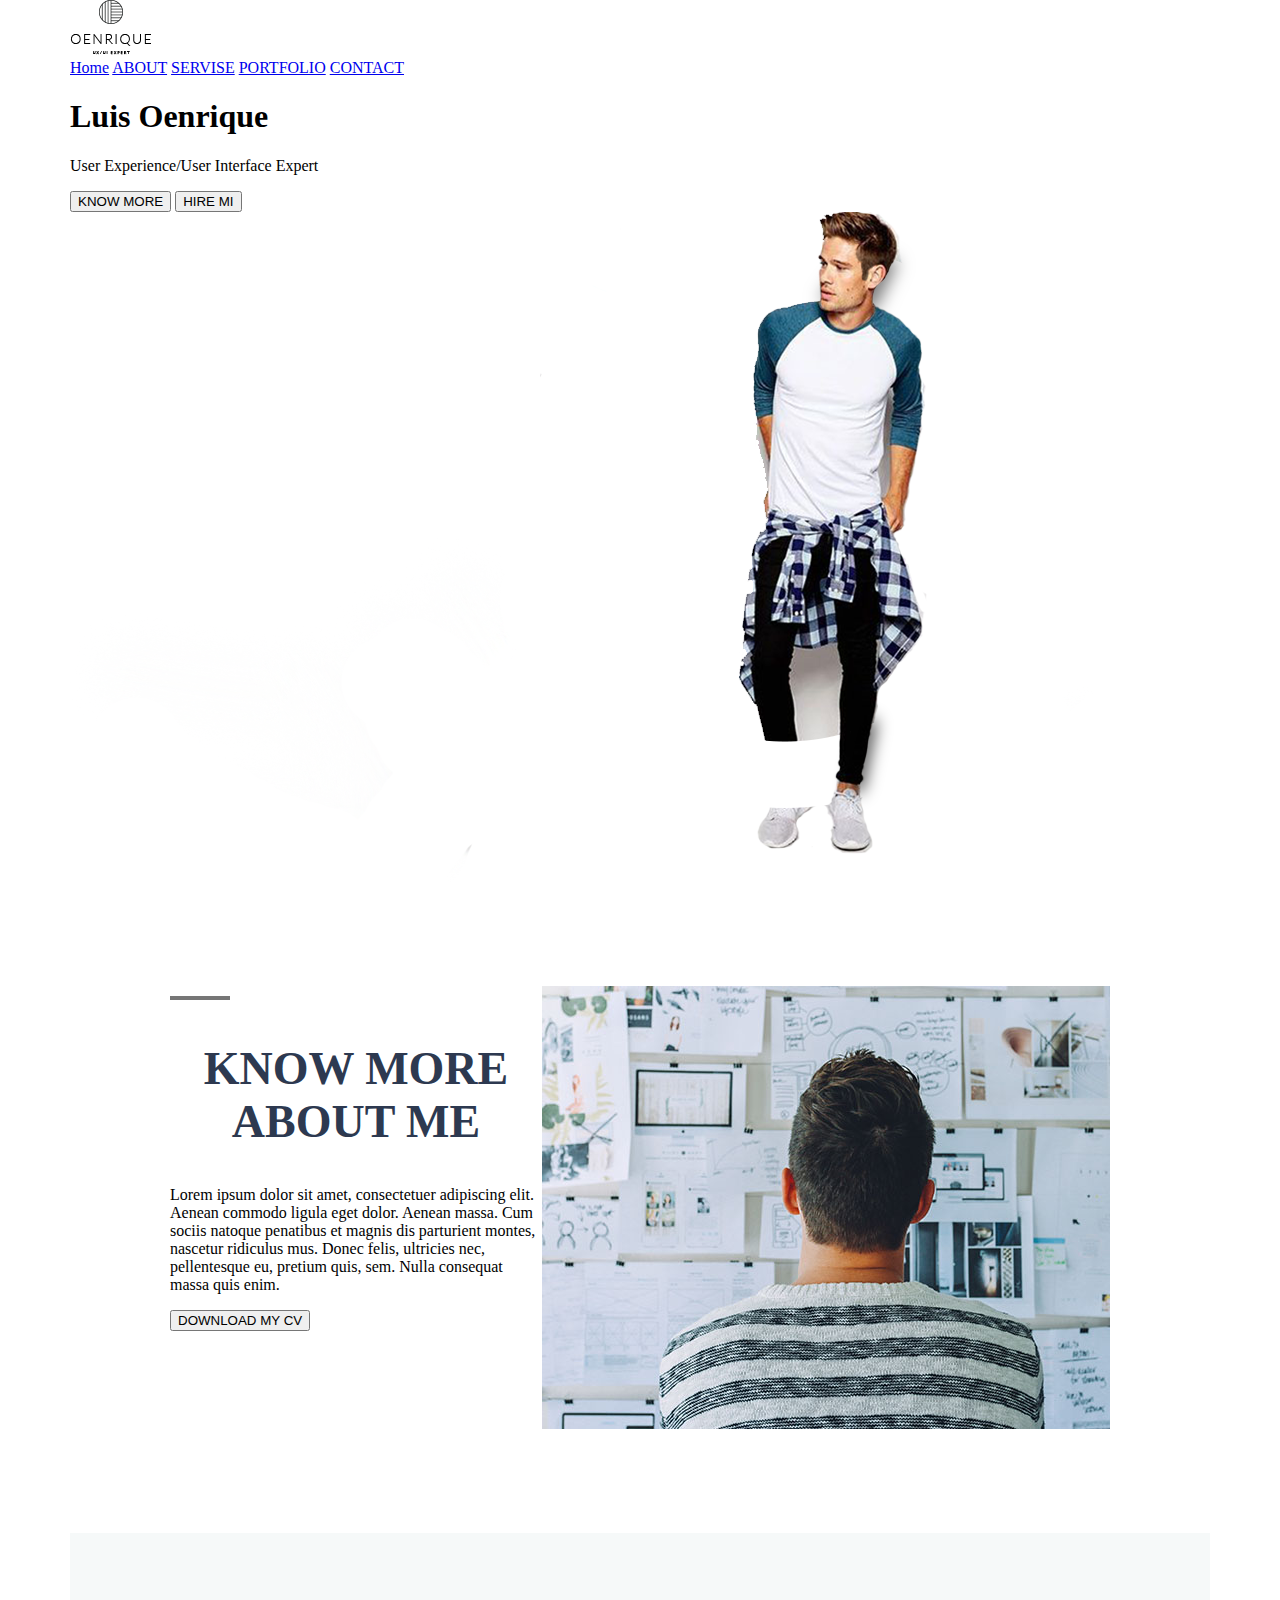
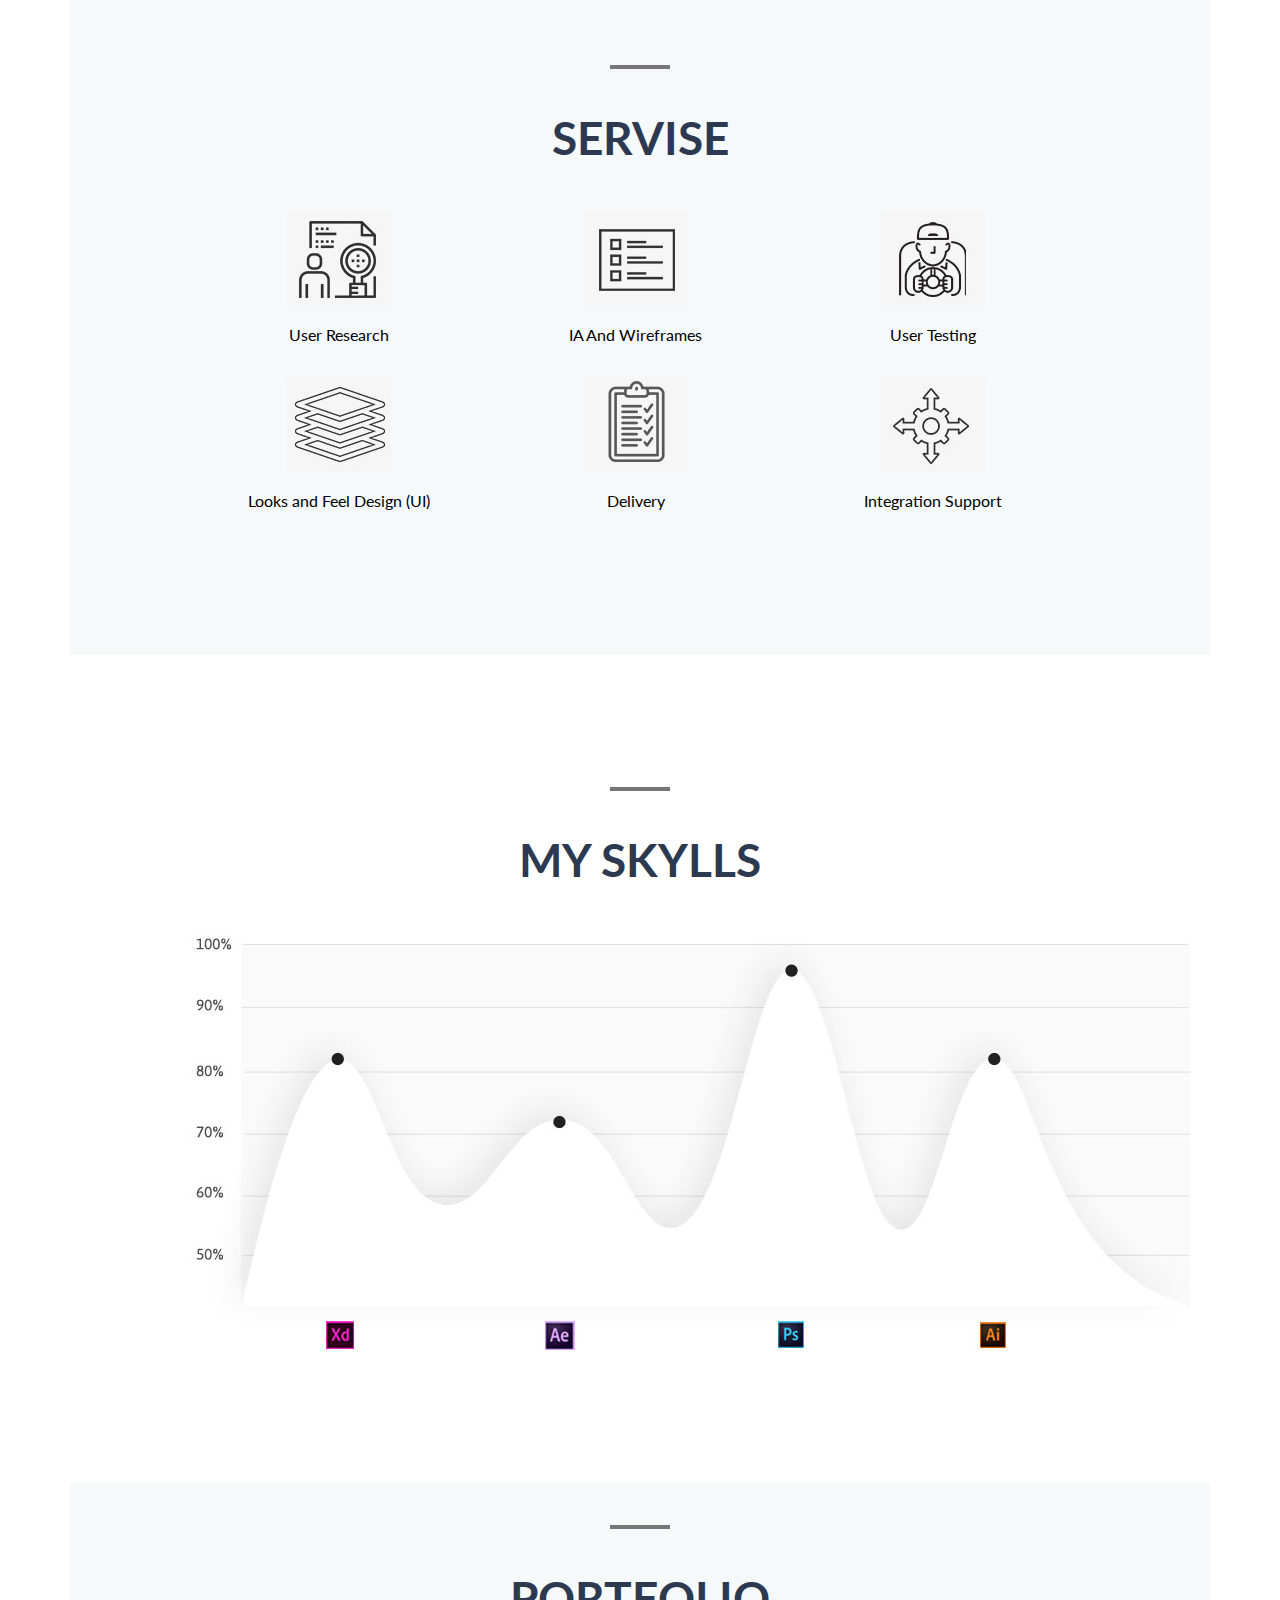
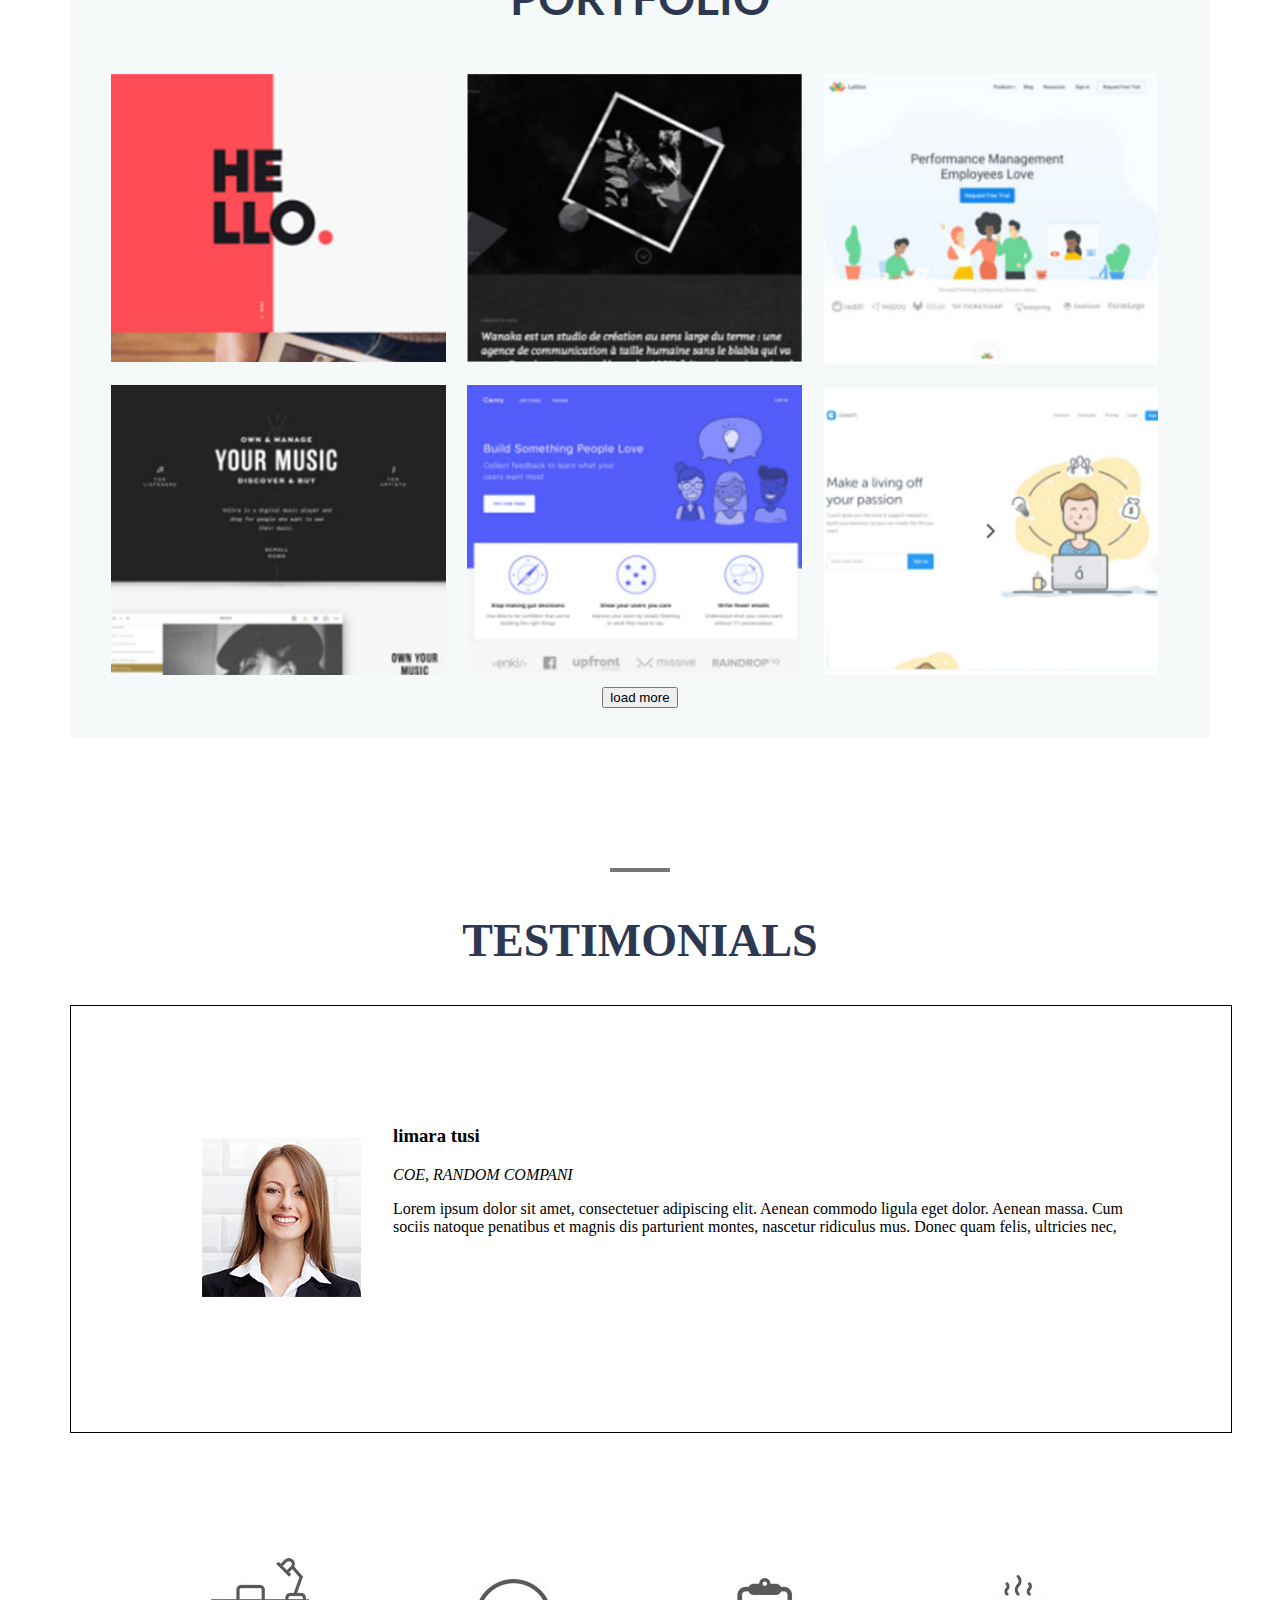
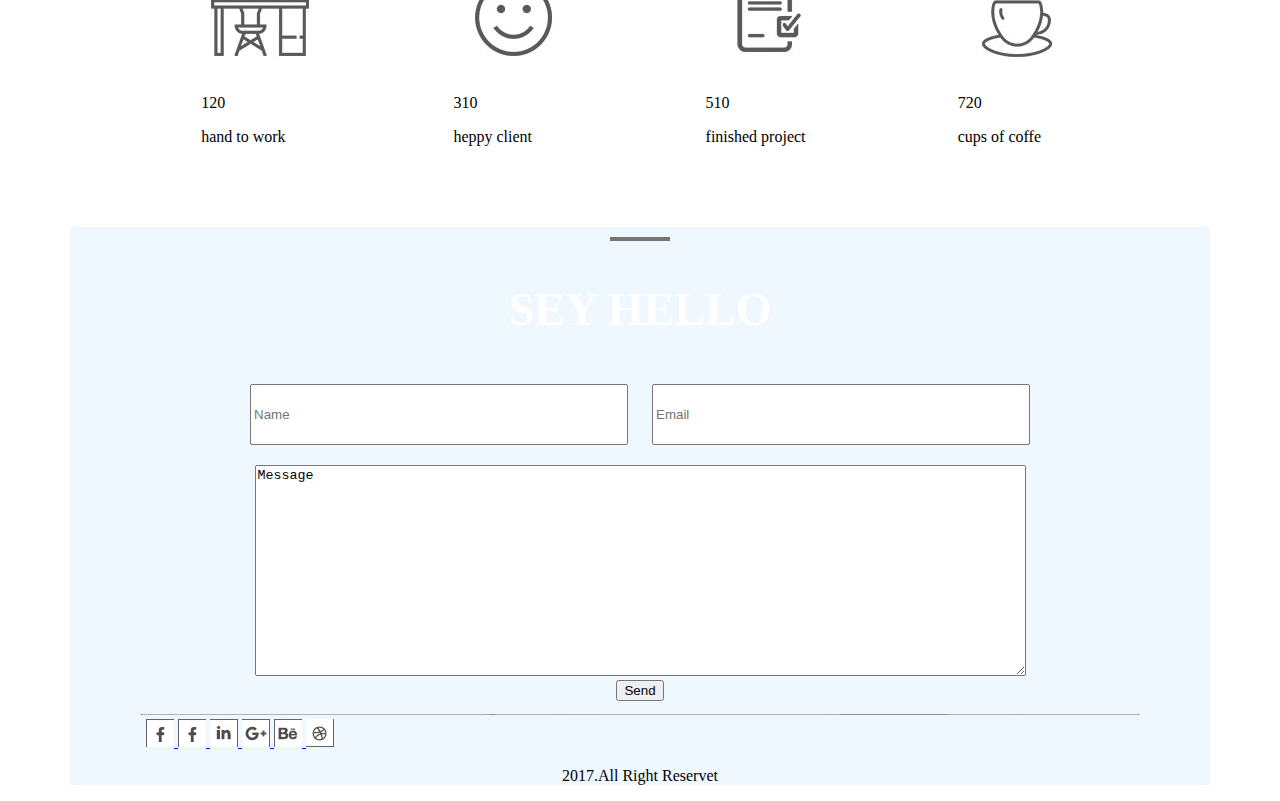
==== index_hw6.html @ a45f9807 "HW complect 73%, header not finished" ====
<!DOCTYPE html>
<html lang="en">    
    <head>
        <meta charset="utf-8">
        <title>Lesson6 HW</title>
        <!--<link rel="stylesheet" href="reset.css">-->
        <link href="https://fonts.googleapis.com/css?family=Lato|Open+Sans" rel="stylesheet">
        <link href="https://fonts.googleapis.com/css?family=Asap" rel="stylesheet">
        <link rel="stylesheet" href="style_hw6.css">
    </head>
    
    <body>
<!--Header-->  
         <section class="header">
                <div class="logo-img">
                    <img src="Image6/logo.jpg" alt="figura logo">
                </div>
                    <nav>
                        <a href="#">Home</a>
                        <a href="#">ABOUT</a>
                        <a href="#">SERVISE</a>
                        <a href="#">PORTFOLIO</a>
                        <a href="#">CONTACT</a>
                    </nav>
                    <h1>Luis Oenrique</h1>
                    <p>User Experience/User Interface Expert</p>
                    <button>KNOW MORE</button>
                    <button>HIRE MI</button>
                <img src="Image6/men.jpg" alt="figura men">
            </section>
<!--END Header-->   
<!--KNOW MORE--> 
         <section class="know-more">
             <div>
                <img src="Image6/line%20servise.jpg" alt="figure line">
                <h2>know more about me</h2>
                <p>Lorem ipsum dolor sit amet, consectetuer adipiscing elit. Aenean commodo ligula eget dolor. Aenean
                 massa. Cum sociis natoque penatibus et magnis dis parturient montes, nascetur ridiculus mus. Donec
                 felis, ultricies nec, pellentesque eu, pretium quis, sem. Nulla consequat massa quis enim.</p>
                <button>DOWNLOAD MY CV</button>
             </div>
             <div>
                <img src="Image6/men2.jpg" alt="figura men 2">
             </div>
         </section>
<!--SERVISE--> 
         <section class="service">
             <img src="Image6/line%20servise.jpg" alt="figure line">
             <h2>servise</h2>
             <div class="service-icon">
                 <div class="service-icon-block">
                     <img src="Image6/user%20research.jpg" alt="icon search">
                        <p class="services-text">User Research</p>
                 </div>
                 <div class="service-icon-block">
                     <img src="Image6/icon%20IA.jpg" alt="icon ia">
                        <p class="services-text">IA And Wireframes</p>
                 </div>
                 <div class="service-icon-block">
                     <img src="Image6/icon%20testing.jpg" alt="user testing">
                        <p class="services-text">User Testing</p>
                 </div>
                 <div class="service-icon-block">
                     <img src="Image6/icon%20looks.jpg" alt="icon look">
                        <p class="services-text">Looks and Feel Design (UI)</p>
                 </div>
                 <div class="service-icon-block">
                    <img src="Image6/icon%20delivery.jpg" alt="icon delivery">
                        <p class="services-text">Delivery</p>
                 </div>
                 <div class="service-icon-block">
                    <img src="Image6/icon%20integration.jpg" alt="icon integration">
                        <p class="services-text">Integration Support</p>
                 </div>
             </div>
         </section>
<!--My Skills-->
         <section class="my-skills">
             <img src="Image6/line%20servise.jpg" alt="figure line">
             <h2>my skylls</h2>
             <img src="Image6/grafik.jpg" alt="figure experience chart">
         </section>
<!--PORTFOLIO-->
         <section class="portfolio">
             <img src="Image6/line%20servise.jpg" alt="figure line">
             <h2>portfolio</h2>
             <div class="container">
                <div class="portfolio-image">
                    <img src="Image6/Hello1.jpg" alt="site work1">
                </div>
                <div class="portfolio-image">
                    <img src="Image6/portfolio2.jpg" alt="site work2">
                </div>
                <div class="portfolio-image">
                    <img src="Image6/portfolio3.jpg" alt="site work3">
                </div>
                <div class="portfolio-image">
                    <img src="Image6/portfolio4.jpg" alt="site work4">
                </div>
                <div class="portfolio-image">
                    <img src="Image6/portfolio5.jpg" alt="site work5">
                </div>
                <div class="portfolio-image">
                    <img src="Image6/portfolio6.jpg" alt="site work6">
                </div>
             </div>
             <button>load more</button>
         </section>
 <!--TESTOMONIALS-->
         <section class="testimonials">
             <img src="Image6/line%20servise.jpg" alt="figure line">
             <h2>testimonials</h2>
             <div class="limara-border">
                 <div class="limara-border-foto">
                    <img src="Image6/LimaraTusi.jpg" alt="foto Limara Tusi">
                 </div>
                 <div class="limara-border-text">
                     <h3>limara tusi</h3>
                        <em> COE, RANDOM COMPANI</em>
                        <p>Lorem ipsum dolor sit amet, consectetuer adipiscing elit. Aenean commodo ligula
                            eget dolor. Aenean massa. Cum sociis natoque penatibus et magnis dis parturient
                            montes, nascetur ridiculus mus. Donec quam felis, ultricies nec,</p>
                 </div>
                 <!--<img src="Image6/icon caorsal.jpg">-->
             </div>
         </section>
<!--ICON STATISTIC-->
         <section class="icon-statistic">
             <div>
             <img src="Image6/icon%20studi.jpg" alt="figure icon">
                 <p>120</p>
                 <p>hand to work</p>
             </div>
             <div>
             <img src="Image6/icon%20smile.jpg" alt="figure icon">
                 <P>310</P>
                 <p>heppy client</p>
             </div>
             <div>
             <img src="Image6/icon%20finished.jpg" alt="figure icon">
                 <p>510</p>
                 <p>finished project</p>
             </div>
             <div>
             <img src="Image6/icon%20coffe.jpg" alt="figure icon">
                 <p>720</p>
                 <p>cups of coffe</p>
             </div>
         </section>
<!--FOOTER-->
         <footer>
            <img src="Image6/line%20servise.jpg" alt="figure line">
             <h2>sey hello</h2>
             <form>
                     <label class="footer-form">
                        <input type="text" name="name" id="name" placeholder="Name ">
                        <input type="email" name="email" id="email"  placeholder="Email">
                     </label>
                     <label class="footer-form">
                        <textarea name="commit" cols="50" rows="10" placeholder="Message" class="message">Message</textarea>  
                     </label>
                     <label class="footer-form">
                        <input type="submit" id="submit" value="Send" class="button_form">                    
                     </label>
             </form>
            <img src="Image6/lineFooter.jpg" alt="figure line"> 
             <div class="social-button">
                    <a href="https://www.facebook.com">
                        <img src="Image6/icon%20facebok.jpg" alt="button facebok">
                    </a>               
                    <a href="https://twitter.com/">
                        <img src="Image6/icon%20facebok.jpg" alt="button twiter">
                    </a>                
                    <a href="#">
                        <img src="Image6/icon%20linkendlin.jpg" alt="button linkendin">
                    </a>         
                    <a href="https://plus.google.com">
                        <img src="Image6/icon%20g+.jpg" alt="button google+">
                    </a>  
                    <a href="#">            
                        <img src="Image6/behance.jpg" alt="button behance">
                    </a>
                    <a href="#">            
                        <img src="Image6/icon%20drible.jpg" alt="button drible">
                    </a>                 
             </div>
             <p>2017.All Right Reservet</p>
         </footer>              
    </body>
</html>
---- style_hw6.css ----
@charset "UTF-8";
/*SCSS*/
body {
  box-sizing: border-box;
  max-width: 1170px;
  padding: 0 15px;
  margin: 0 auto;
}

.header {
  display: inline-block;
  width: 100%;
  background-image: url(image6/bg_header.jpg);
  background-size: 100% 100%;
  width: 100%;
  background-repeat: no-repeat;
  justify-content: space-between;
}
.header nav {
  color: #000000;
  text-decoration: none;
}
.header nav a.hover {
  color: #000000;
}

.know-more {
  display: inline-flex;
  margin: 100px;
  text-align: left;
  align-items: flex-start;
  /*align не сработало*/
}

.service {
  padding: 120px;
  background: #f6f9f9;
  text-align: center;
  font-family: Lato, sans-serif;
}
.service .service-icon {
  display: flex;
  justify-content: flex-start;
  flex-wrap: wrap;
  width: 100%;
  max-width: 1170px;
  margin: 0 auto;
}
.service .service-icon-block {
  position: relative;
  width: 31%;
  margin: 1%;
}

.my-skills {
  padding: 120px;
  background: #ffffff;
  text-align: center;
  font-family: Lato, sans-serif;
}
.my-skills img {
  align-content: center;
}

.portfolio {
  padding: 30px;
  background: #f6f9f9;
  text-align: center;
  font-family: Lato, sans-serif;
}

h2 {
  color: #2d3950;
  font-size: 46px;
  font-weight: 700;
  text-transform: uppercase;
  text-align: center;
}

.portfolio .container {
  display: flex;
  justify-content: flex-start;
  flex-wrap: wrap;
  width: 100%;
  max-width: 1170px;
  margin: 0 auto;
}

.portfolio .container .portfolio-image {
  position: relative;
  width: 31%;
  margin: 1%;
}

.portfolio .container .portfolio-image img {
  display: block;
  width: 100%;
  height: auto;
}

.testimonials {
  background-color: #fffff;
  text-align: center;
  margin-top: 120px;
}
.testimonials .limara-border {
  display: inline-flex;
  border: 1px solid #000000;
  padding: 100px;
  margin: auto;
  margin-bottom: 120px;
  text-align: left;
  width: 960px;
}
.testimonials .limara-border-foto {
  margin: 30px;
}
.testimonials img {
  display: inline-flex;
  position: center;
}

.icon-statistic {
  display: flex;
  justify-content: space-evenly;
  align-items: normal;
  flex-flow: row wrap;
  margin-bottom: 65px;
}

footer {
  display: block;
  background-image: url(image6/bg_footer.jpg);
  background-color: aliceblue;
  background-position: top center;
  background-repeat: no-repeat;
  width: 100%;
  text-align: center;
}
footer h2 {
  color: #ffffff;
}
footer img {
  max-width: 1000px;
}

a:hover {
  background: #0084b4;
  color: #0084b4;
}

.footer_figure {
  display: inline-block;
}

.footer-form {
  display: block;
}

#name, #email {
  width: 370px;
  height: 55px;
  margin: 10px;
}

.message {
  width: 765px;
  height: 205px;
  margin-top: 10px;
}

.social-button {
  position: relative;
  right: 400px;
}

/*# sourceMappingURL=style_hw6.css.map */
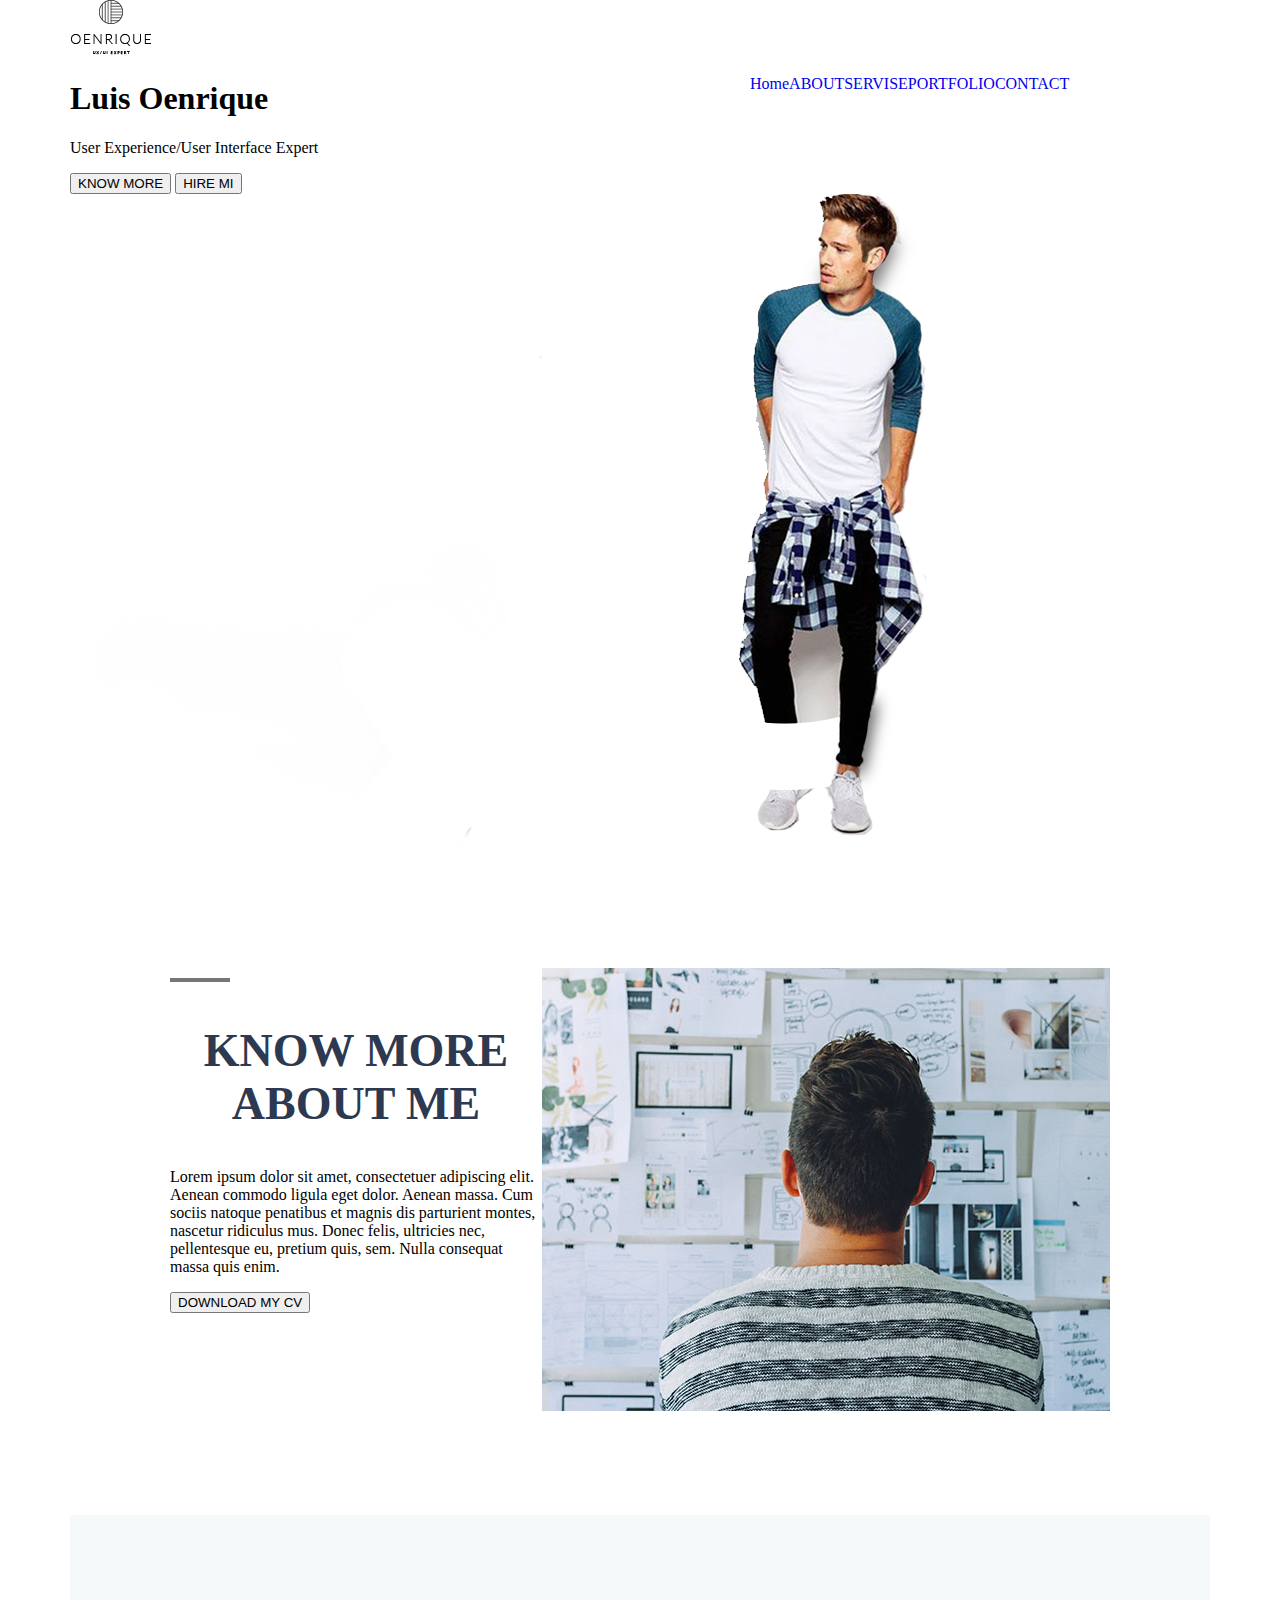
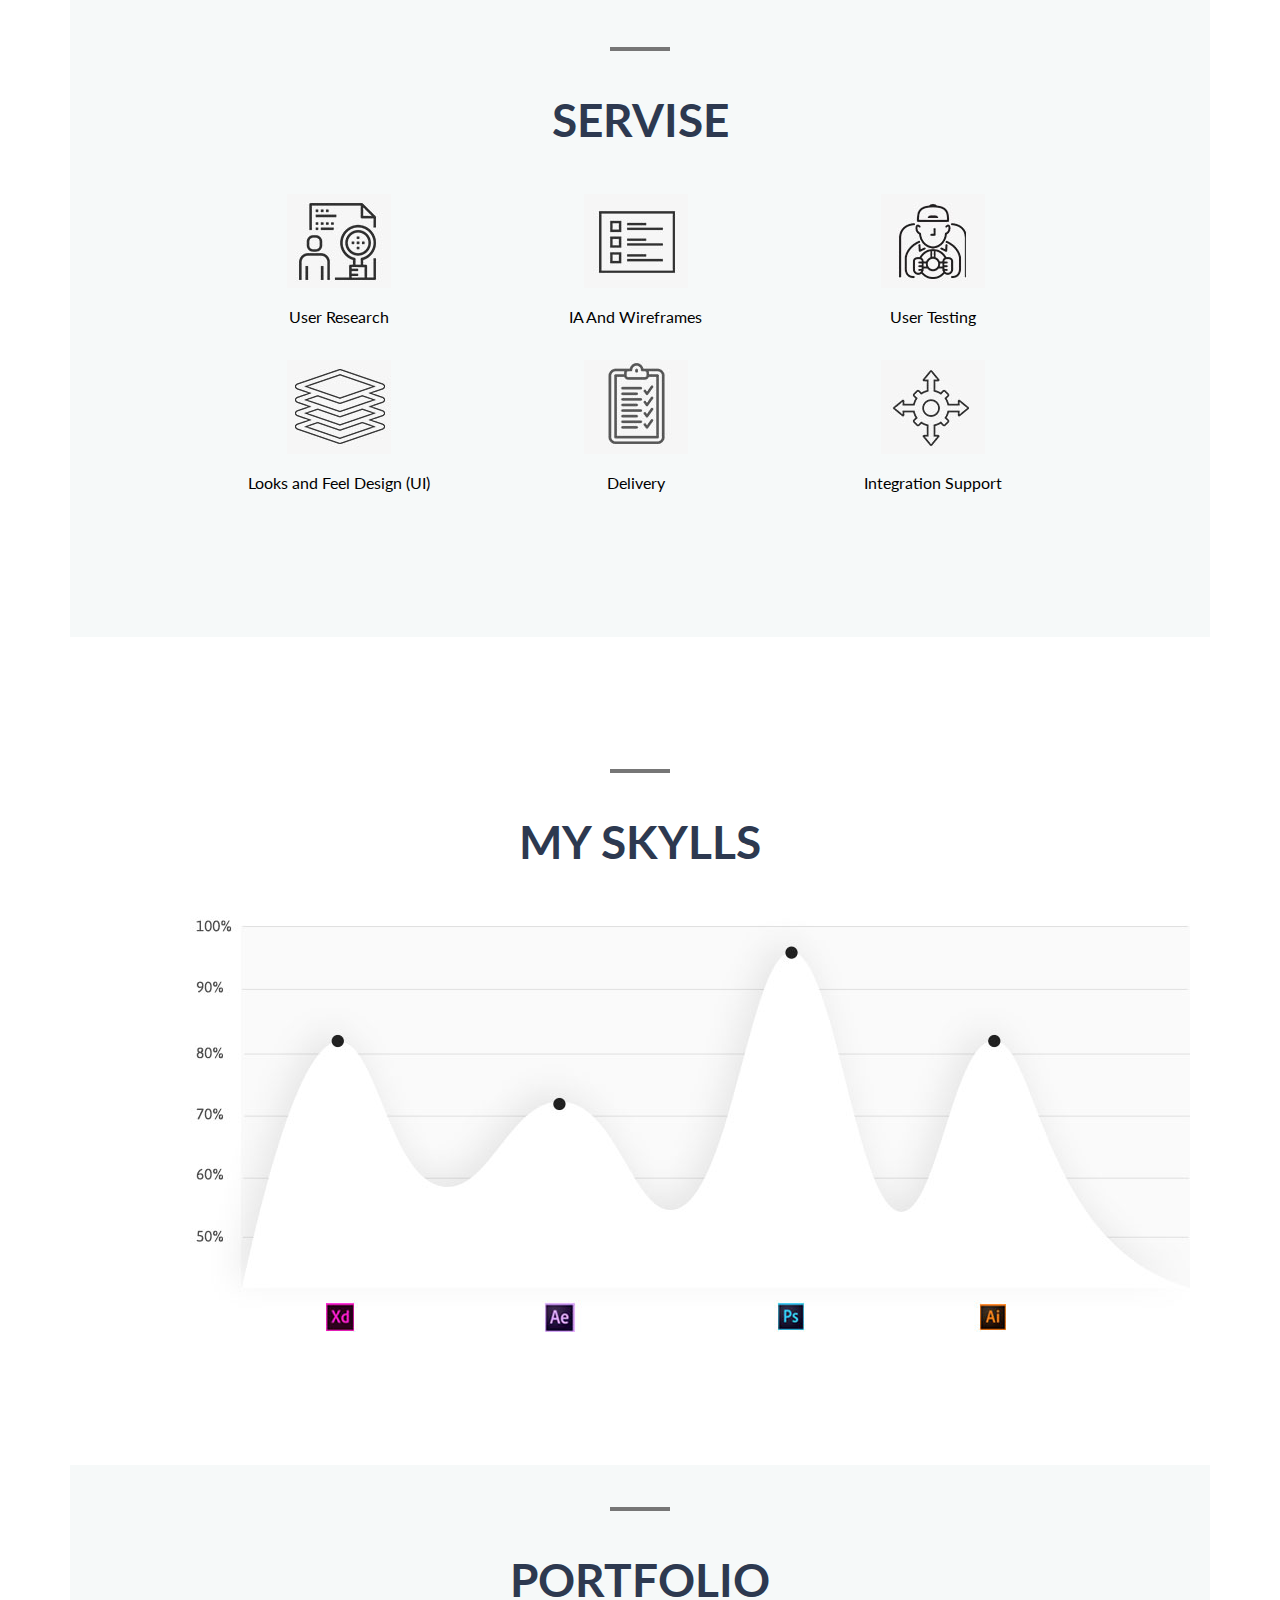
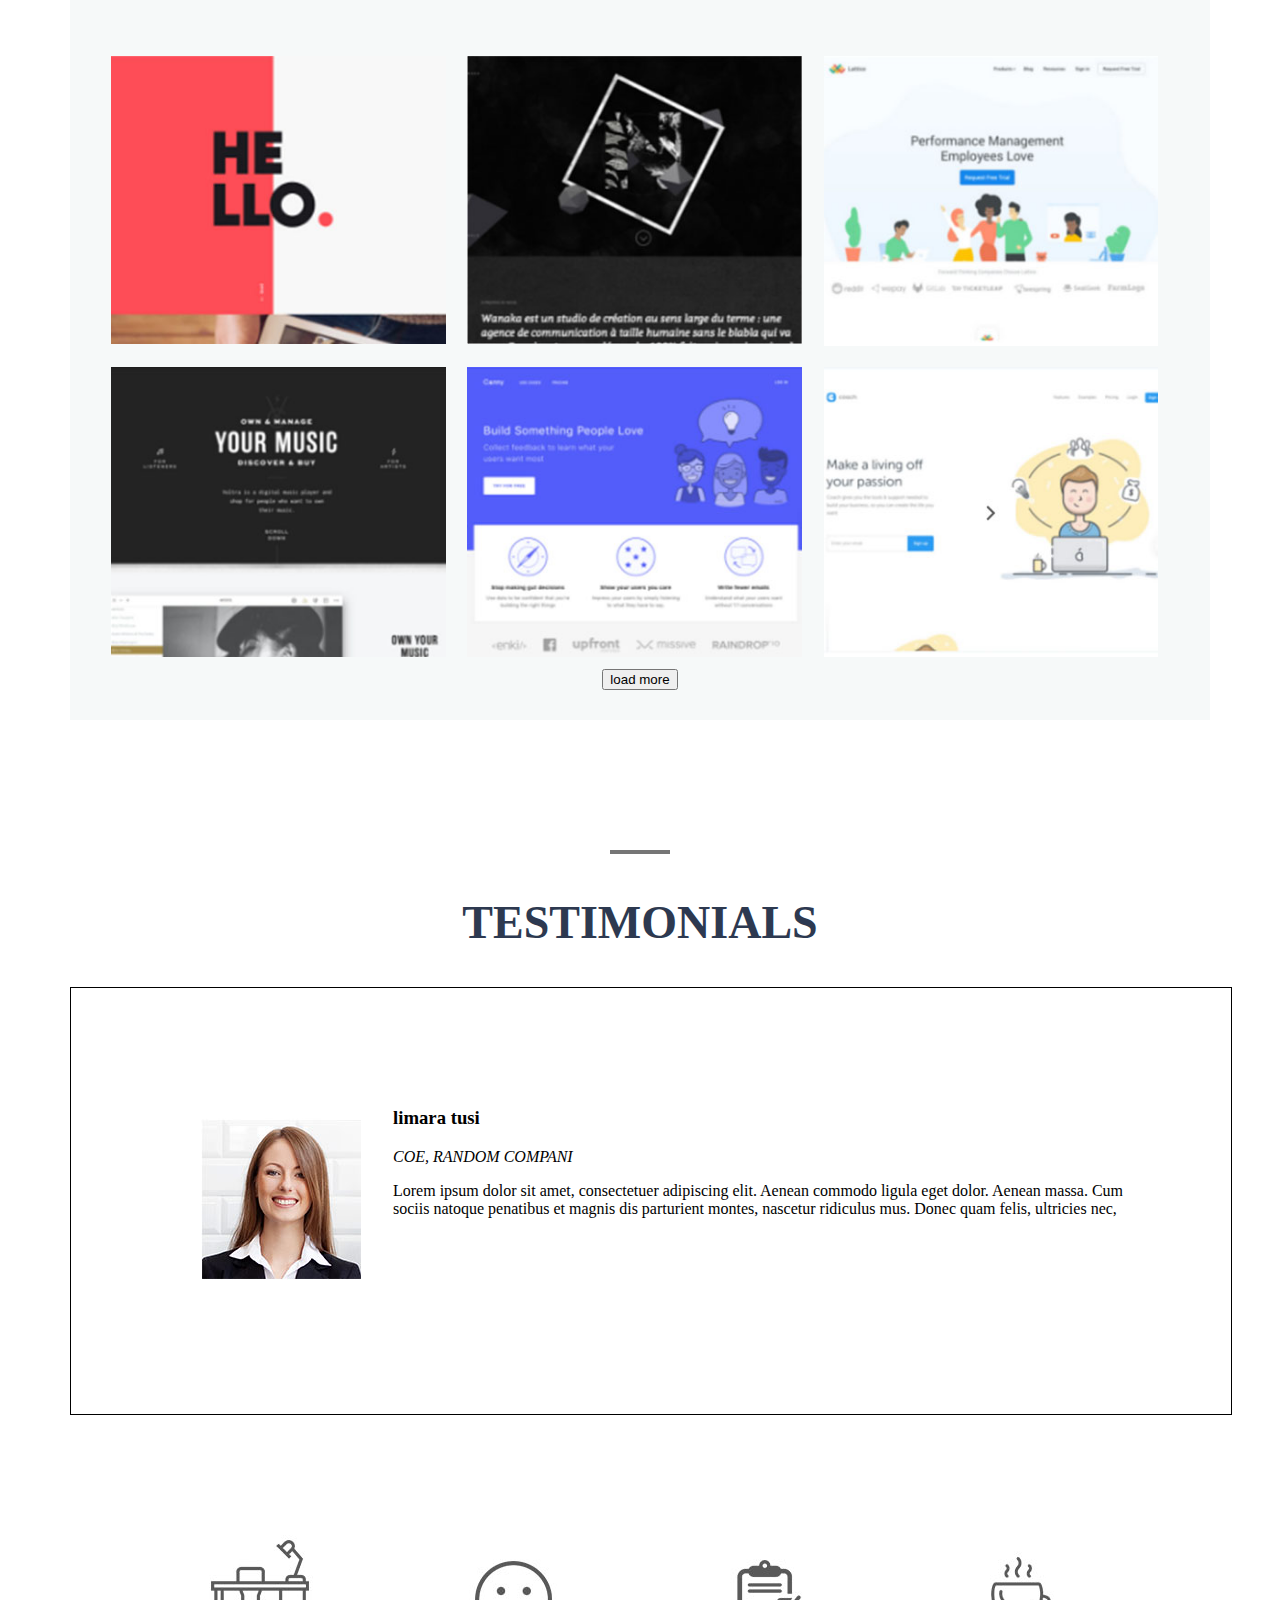
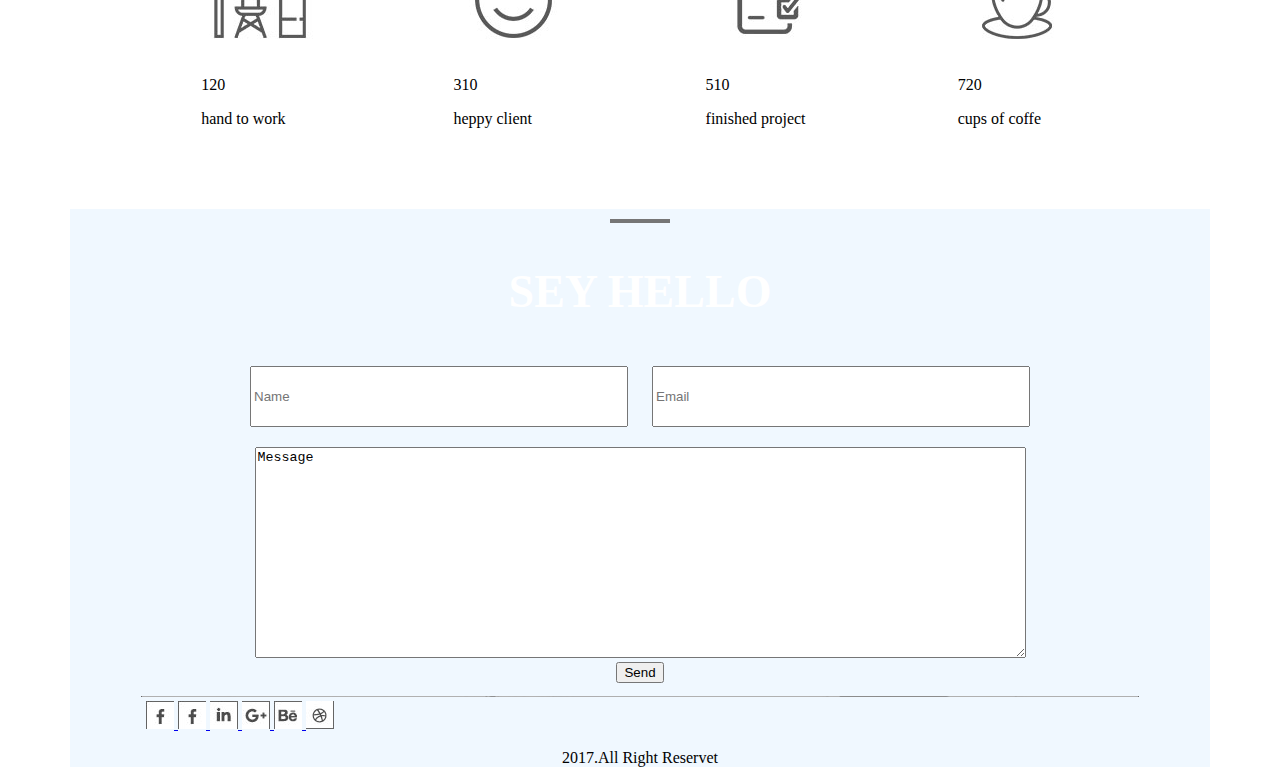
==== commit 397e3a78: "work problem on header" ====
--- a/index_hw6.html
+++ b/index_hw6.html
@@ -15,19 +15,24 @@
                 <div class="logo-img">
                     <img src="Image6/logo.jpg" alt="figura logo">
                 </div>
-                    <nav>
-                        <a href="#">Home</a>
-                        <a href="#">ABOUT</a>
-                        <a href="#">SERVISE</a>
-                        <a href="#">PORTFOLIO</a>
-                        <a href="#">CONTACT</a>
-                    </nav>
+
+                    <div class="header-nav">
+                        <ul class="header-nav-li">
+                            <li><a href="#">Home</a></li>
+                            <li><a href="#">ABOUT</a></li>
+                            <li><a href="#">SERVISE</a></li>
+                            <li><a href="#">PORTFOLIO</a></li>
+                            <li><a href="#">CONTACT</a></li>
+                        </ul>
+                    </div>
+                <div>
                     <h1>Luis Oenrique</h1>
                     <p>User Experience/User Interface Expert</p>
                     <button>KNOW MORE</button>
                     <button>HIRE MI</button>
+                </div>
                 <img src="Image6/men.jpg" alt="figura men">
-            </section>
+         </section>
 <!--END Header-->   
 <!--KNOW MORE--> 
          <section class="know-more">
--- a/style_hw6.css
+++ b/style_hw6.css
@@ -1,27 +1,51 @@
 @charset "UTF-8";
 /*SCSS*/
+.header {
+  display: inline-block;
+  width: 100%;
+  background-image: url(image6/bg_header.jpg);
+  background-size: 100% 100%;
+  background-repeat: no-repeat;
+}
+
+ul {
+  display: inline-flex;
+  width: 460px;
+  /*color: #000000;*/
+  float: right;
+}
+
+li {
+  list-style-type: none;
+  color: #000000;
+}
+li a {
+  text-decoration: none;
+}
+
+.logo-img {
+  align-items: flex-end;
+  justify-content: space-between;
+}
+
+header-nav, heder-nav-li {
+  display: inline-flex;
+  text-decoration: none;
+  justify-content: space-between;
+}
+
+li a:hover {
+  text-decoration: underline;
+  /* Добавляем подчеркивание при наведении курсора мыши на ссылку */
+  color: black;
+  /*почему не черный текст?*/
+}
+
 body {
   box-sizing: border-box;
   max-width: 1170px;
   padding: 0 15px;
   margin: 0 auto;
-}
-
-.header {
-  display: inline-block;
-  width: 100%;
-  background-image: url(image6/bg_header.jpg);
-  background-size: 100% 100%;
-  width: 100%;
-  background-repeat: no-repeat;
-  justify-content: space-between;
-}
-.header nav {
-  color: #000000;
-  text-decoration: none;
-}
-.header nav a.hover {
-  color: #000000;
 }
 
 .know-more {
